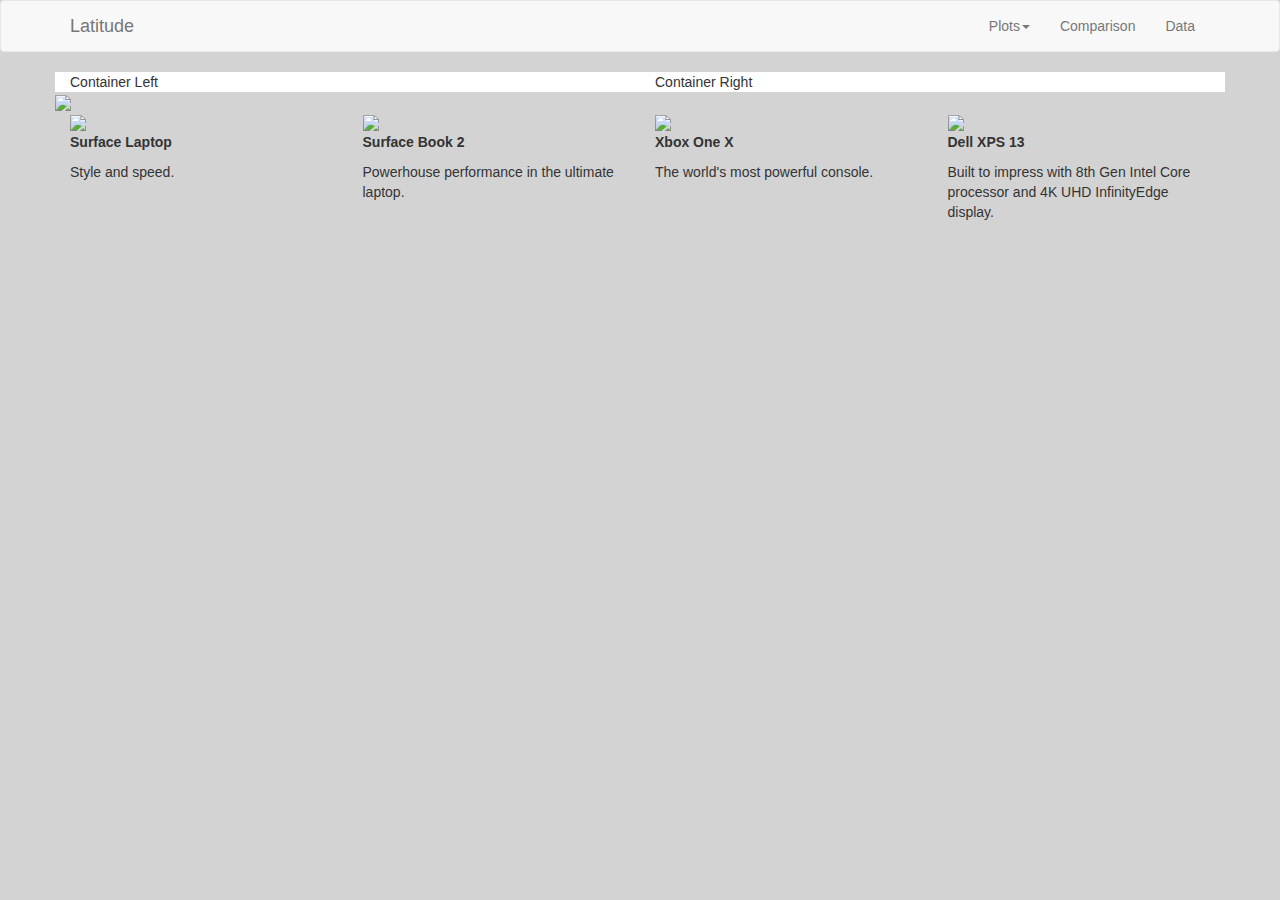
==== index.html @ 460f1e26 "Add files via upload" ====
<!DOCTYPE html>
<html lang="en-us">
<head>
	<title>
		Test Website
	</title>

	<link rel="stylesheet" href="https://maxcdn.bootstrapcdn.com/bootstrap/3.3.7/css/bootstrap.min.css">
  	<script src="https://ajax.googleapis.com/ajax/libs/jquery/3.3.1/jquery.min.js"></script>
  	<script src="https://maxcdn.bootstrapcdn.com/bootstrap/3.3.7/js/bootstrap.min.js"></script>

	<link rel="stylesheet" type="text/css" href="Style.css">
</head>

<body>

<style type="text/css">
   body { background: lightgray !important; } /* Adding !important forces the browser to overwrite the default style applied by Bootstrap */
</style>

<nav class="navbar navbar-default">
    <div class="container">
        <div class="navbar-header">
        <button type="button" class="navbar-toggle collapsed" data-toggle="collapse" data-target="#navbar" aria-expanded="false" aria-controls="navbar">
            <span class="sr-only">Toggle navigation</span>
            <span class="icon-bar"></span>
            <span class="icon-bar"></span>
            <span class="icon-bar"></span>
            </button>
            <a class="navbar-brand" href="https://campincarl619.github.io/">Latitude</a>
        </div>
        <div id="navbar" class="navbar-collapse collapse">
            <ul class="nav navbar-nav navbar-right">
              <li class="dropdown">
                <a href="#" class="dropdown-toggle" data-toggle="dropdown" role="button" aria-haspopup="true" aria-expanded="false">Plots<span class="caret"></span></a>
                <ul class="dropdown-menu">
                	<li><a href="#">Max Temperature</a></li>
                	<li><a href="#">Humidity</a></li>
                	<li><a href="#">Cloudiness</a></li>
                	<li><a href="#">Wind Speed</a></li>
                </ul>

              	<li><a href="#">Comparison</a></li>
              	<li><a href="#">Data</a></li>
            </ul>
        </li>
    </div><!--/.nav-collapse -->
</div><!--/.container-fluid -->
</nav>

<div class="container-fluid">
	<div class="container" style="background-color: White">
    	<div class="row">
        	<div class="col-lg-6">
            	Container Left
        	</div>
        	<div class="col-lg-6">
	            Container Right
    	    </div>
    	</div>
    </div>
</div>


<div class="container">
	<div class="row">
		<div class="col-xl-12">
			<a href="https://www.microsoft.com/en-us/store/d/surface-pro/8nkt9wttrbjk/LHL3?activetab=pivot%3aoverviewtab"><img src="https://c.s-microsoft.com/en-us/CMSImages/Surface_pro_Poster_image_V1.jpg?version=0faf2edc-86cc-e863-5d63-4e76149b4adb"></a>
		</div>
	</div>
</div>

<div class="container">
	<div class="row">
		<div class="col-lg-3">
			<a href="https://www.microsoft.com/en-us/surface/surface-laptop/p/90fc23dv6snz?cm_mmc=store&activetab=pivot:overviewtab"><img src="https://cdn.images.express.co.uk/img/dynamic/galleries/x701/240017.jpg" style="width: 100%"></a>
		</div>
		<div class="col-lg-3">
			<a href="https://www.microsoft.com/en-us/store/d/surface-book-2/8MCPZJJCC98C/JQGN"><img src="https://img-prod-cms-rt-microsoft-com.akamaized.net/cms/api/am/imageFileData/RE1FU5k?ver=e2c0&q=90&m=6&h=423&w=752&b=%23FFFFFFFF&f=jpg&o=f&aim=true" style="width: 100%"></a>
		</div>
		<div class="col-lg-3">
			<a href="https://www.microsoft.com/en-us/store/d/xbox-one-x-1tb-console/8NQ33JVV1S9V?WT.mc_id=XB1X_PO_092017"><img src="https://cdn0.vox-cdn.com/uploads/chorus_asset/file/8667595/xboxonex.jpg" style="width: 100%"></a>
		</div>
		<div class="col-lg-3">
			<a href="https://www.microsoft.com/en-us/store/d/Dell-XPS-13-9370-Laptop/8T4Q62PQSPHT?icid=PC_cat_hero1_CTA1_Dell-XPS-13_01042018"><img src="https://cdn.vox-cdn.com/uploads/chorus_asset/file/9672997/akrales_171103_2117_0059.jpg" style="width: 100%"></a>
		</div>

		<div class="col-lg-3">
			<p><strong>Surface Laptop</strong></p>
		</div>
		<div class="col-lg-3">
			<p><strong>Surface Book 2</strong></p>
		</div>
		<div class="col-lg-3">
			<p><strong>Xbox One X</strong></p>
		</div>
		<div class="col-lg-3">
			<p><strong>Dell XPS 13</strong></p>
		</div>

		<div class="col-lg-3">
			<p>Style and speed.</p>
		</div>
		<div class="col-lg-3">
			<p>Powerhouse performance in the ultimate laptop.</p>
		</div>
		<div class="col-lg-3">
			<p>The world's most powerful console.</p>
		</div>
		<div class="col-lg-3">
			<p>Built to impress with 8th Gen Intel Core processor and 4K UHD InfinityEdge display.</p>
		</div>
	</div>
</div>

</body>
</html>
---- Style.css ----
p.test{
	color: green;
	font-weight: bold;
	font-size: 20px;
}

.TextShadow{
	text-shadow: 2px 2px 2px grey;
}

.PictureShadow{
	box-shadow: 10px 10px 5px grey;
}

section{
	background-color: "green"
}

.bigheader{
	font-size: 80px;
}
.middleheader{
	font-size: 30px;
}
.smallheader{
	font-size: 10px;
}
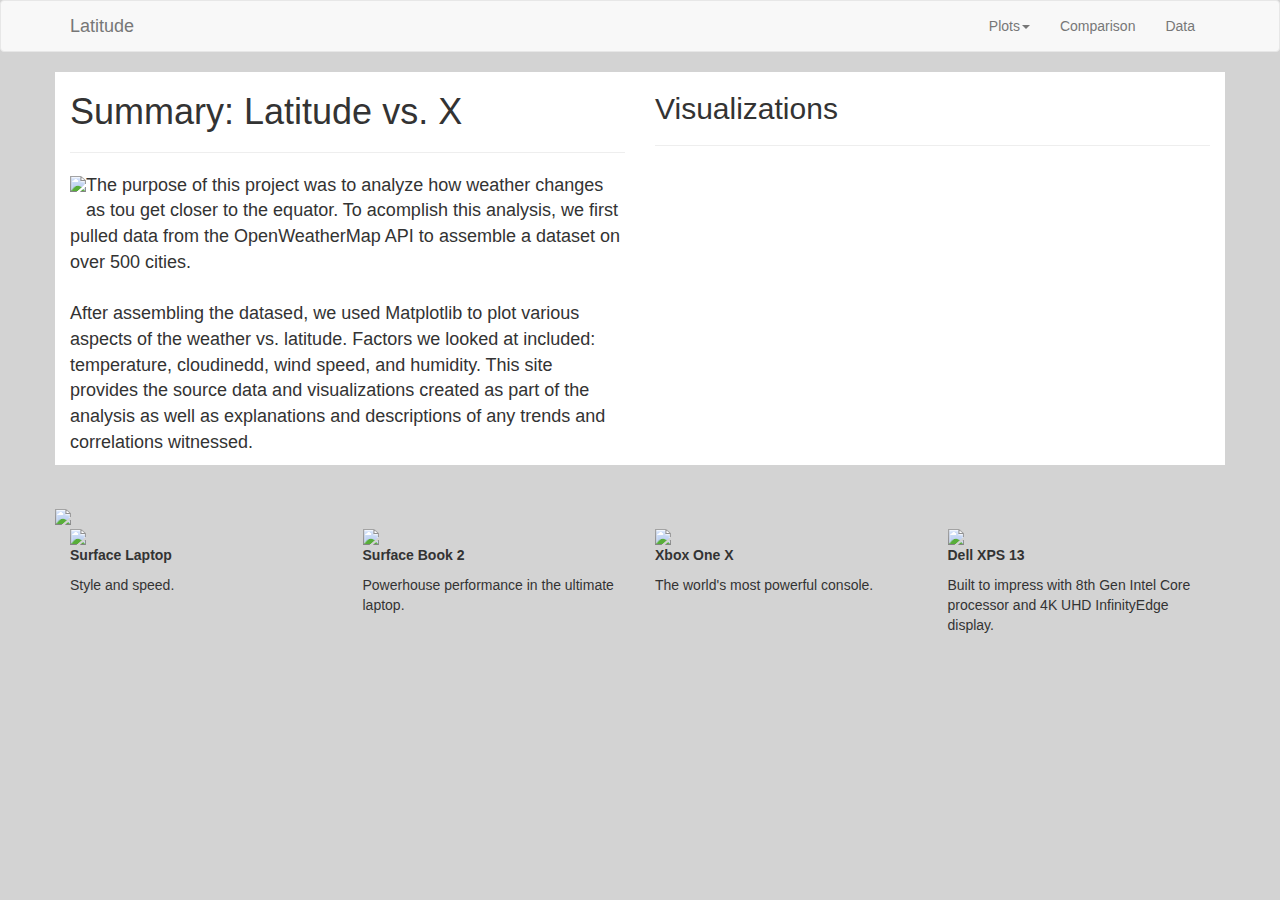
==== commit 304369ae: "Add files via upload" ====
--- a/index.html
+++ b/index.html
@@ -48,19 +48,32 @@
 </div><!--/.container-fluid -->
 </nav>
 
-<div class="container-fluid">
-	<div class="container" style="background-color: White">
-    	<div class="row">
-        	<div class="col-lg-6">
-            	Container Left
-        	</div>
-        	<div class="col-lg-6">
-	            Container Right
-    	    </div>
-    	</div>
-    </div>
-</div>
+<table style="width: 100%">
+	<div class="container-fluid">
+		<tr>
+			<div class="container" style="background-color: White">
+    			<div class="row justify-content-between">
+        			<div class="col-lg-6">
+            			<h1>Summary: Latitude vs. X</h1>
+            			<hr>
+            			<p style="float: left;""><img src="https://lh3.googleusercontent.com/[base64]w432-h288-no"></p>
+            			<p class="change">The purpose of this project was to analyze how weather changes as tou get closer to the equator. To acomplish this analysis, we first pulled data from the OpenWeatherMap API to assemble a dataset on over 500 cities.
+            			<br><br>
+            			After assembling the datased, we used Matplotlib to plot various aspects of the weather vs. latitude. Factors we looked at included: temperature, cloudinedd, wind speed, and humidity. This site provides the source data and visualizations created as part of the analysis as well as explanations and descriptions of any trends and correlations witnessed.</p>
+	        		</div>
+    	  			<div class="col-lg-6">
+		    	        <h2>Visualizations</h2>
+		    	        <hr>
+    		    	</div>
+    			</div>
+    		</div>
+    	</tr>
+	</div>
+</table>
 
+
+<br>
+<br>
 
 <div class="container">
 	<div class="row">
--- a/Style.css
+++ b/Style.css
@@ -1,9 +1,3 @@
-p.test{
-	color: green;
-	font-weight: bold;
-	font-size: 20px;
-}
-
 .TextShadow{
 	text-shadow: 2px 2px 2px grey;
 }
@@ -25,3 +19,10 @@
 .smallheader{
 	font-size: 10px;
 }
+p.change{
+	font-size: 18px;
+}
+
+a.color{
+
+}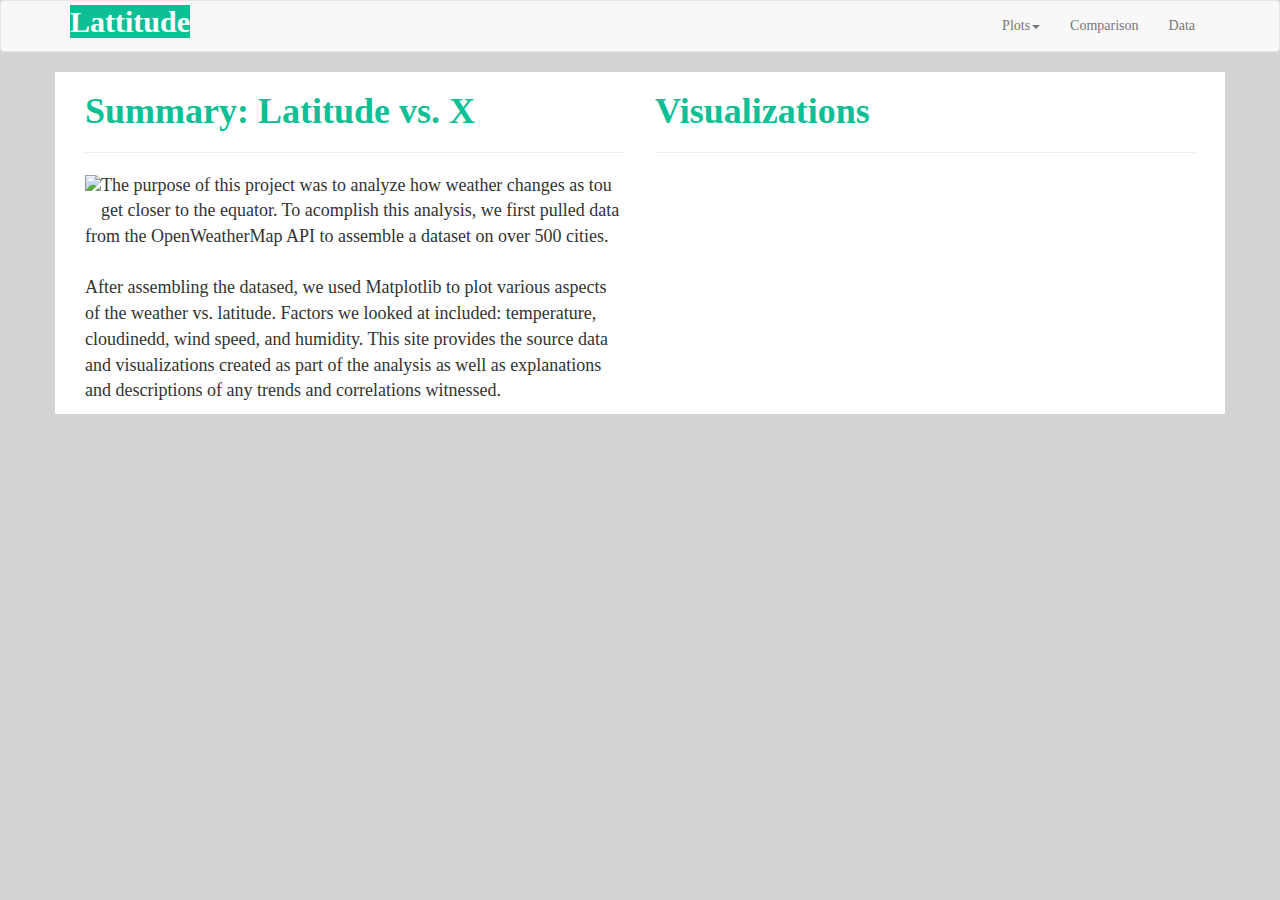
==== commit e4bc9424: "Add files via upload" ====
--- a/index.html
+++ b/index.html
@@ -15,8 +15,10 @@
 <body>
 
 <style type="text/css">
-   body { background: lightgray !important; } /* Adding !important forces the browser to overwrite the default style applied by Bootstrap */
+   body { background: lightgray !important; }
 </style>
+
+<font face="Times New Roman">
 
 <nav class="navbar navbar-default">
     <div class="container">
@@ -26,105 +28,44 @@
             <span class="icon-bar"></span>
             <span class="icon-bar"></span>
             <span class="icon-bar"></span>
-            </button>
-            <a class="navbar-brand" href="https://campincarl619.github.io/">Latitude</a>
+        </button>
+        	<a class="colorChange" class="navbar-brand" href="https://campincarl619.github.io/">Lattitude</a>
         </div>
         <div id="navbar" class="navbar-collapse collapse">
             <ul class="nav navbar-nav navbar-right">
               <li class="dropdown">
                 <a href="#" class="dropdown-toggle" data-toggle="dropdown" role="button" aria-haspopup="true" aria-expanded="false">Plots<span class="caret"></span></a>
-                <ul class="dropdown-menu">
-                	<li><a href="#">Max Temperature</a></li>
-                	<li><a href="#">Humidity</a></li>
-                	<li><a href="#">Cloudiness</a></li>
-                	<li><a href="#">Wind Speed</a></li>
-                </ul>
-
-              	<li><a href="#">Comparison</a></li>
-              	<li><a href="#">Data</a></li>
-            </ul>
-        </li>
-    </div><!--/.nav-collapse -->
-</div><!--/.container-fluid -->
+                	<ul class="dropdown-menu">
+                		<li><a href="#">Max Temperature</a></li>
+                		<li><a href="#">Humidity</a></li>
+                		<li><a href="#">Cloudiness</a></li>
+                		<li><a href="#">Wind Speed</a></li>
+                	</ul>
+              		<li><a href="#">Comparison</a></li>
+              		<li><a href="#">Data</a></li>
+            	</ul>
+        	</li>
+    	</div><!--/.nav-collapse -->
+	</div><!--/.container-fluid -->
 </nav>
 
-<table style="width: 100%">
-	<div class="container-fluid">
-		<tr>
-			<div class="container" style="background-color: White">
-    			<div class="row justify-content-between">
-        			<div class="col-lg-6">
-            			<h1>Summary: Latitude vs. X</h1>
-            			<hr>
-            			<p style="float: left;""><img src="https://lh3.googleusercontent.com/[base64]w432-h288-no"></p>
-            			<p class="change">The purpose of this project was to analyze how weather changes as tou get closer to the equator. To acomplish this analysis, we first pulled data from the OpenWeatherMap API to assemble a dataset on over 500 cities.
-            			<br><br>
-            			After assembling the datased, we used Matplotlib to plot various aspects of the weather vs. latitude. Factors we looked at included: temperature, cloudinedd, wind speed, and humidity. This site provides the source data and visualizations created as part of the analysis as well as explanations and descriptions of any trends and correlations witnessed.</p>
-	        		</div>
-    	  			<div class="col-lg-6">
-		    	        <h2>Visualizations</h2>
-		    	        <hr>
-    		    	</div>
-    			</div>
-    		</div>
-    	</tr>
-	</div>
-</table>
-
-
-<br>
-<br>
-
-<div class="container">
-	<div class="row">
-		<div class="col-xl-12">
-			<a href="https://www.microsoft.com/en-us/store/d/surface-pro/8nkt9wttrbjk/LHL3?activetab=pivot%3aoverviewtab"><img src="https://c.s-microsoft.com/en-us/CMSImages/Surface_pro_Poster_image_V1.jpg?version=0faf2edc-86cc-e863-5d63-4e76149b4adb"></a>
-		</div>
+<div class="container-fluid">
+	<div class="container" style="background-color: White">
+     	<div class="col-lg-6">
+          	<h1 class="headerText">Summary: Latitude vs. X</h1>
+            <hr>
+            <p style="float: left;""><img src="https://lh3.googleusercontent.com/[base64]w432-h288-no"></p>
+            <p class="change">The purpose of this project was to analyze how weather changes as tou get closer to the equator. To acomplish this analysis, we first pulled data from the OpenWeatherMap API to assemble a dataset on over 500 cities.
+            <br><br>
+            After assembling the datased, we used Matplotlib to plot various aspects of the weather vs. latitude. Factors we looked at included: temperature, cloudinedd, wind speed, and humidity. This site provides the source data and visualizations created as part of the analysis as well as explanations and descriptions of any trends and correlations witnessed.</p>
+	    </div>
+    	<div class="col-lg-6">
+			<h1 class="headerText">Visualizations</h1>
+			<hr>
+    	</div>
 	</div>
 </div>
 
-<div class="container">
-	<div class="row">
-		<div class="col-lg-3">
-			<a href="https://www.microsoft.com/en-us/surface/surface-laptop/p/90fc23dv6snz?cm_mmc=store&activetab=pivot:overviewtab"><img src="https://cdn.images.express.co.uk/img/dynamic/galleries/x701/240017.jpg" style="width: 100%"></a>
-		</div>
-		<div class="col-lg-3">
-			<a href="https://www.microsoft.com/en-us/store/d/surface-book-2/8MCPZJJCC98C/JQGN"><img src="https://img-prod-cms-rt-microsoft-com.akamaized.net/cms/api/am/imageFileData/RE1FU5k?ver=e2c0&q=90&m=6&h=423&w=752&b=%23FFFFFFFF&f=jpg&o=f&aim=true" style="width: 100%"></a>
-		</div>
-		<div class="col-lg-3">
-			<a href="https://www.microsoft.com/en-us/store/d/xbox-one-x-1tb-console/8NQ33JVV1S9V?WT.mc_id=XB1X_PO_092017"><img src="https://cdn0.vox-cdn.com/uploads/chorus_asset/file/8667595/xboxonex.jpg" style="width: 100%"></a>
-		</div>
-		<div class="col-lg-3">
-			<a href="https://www.microsoft.com/en-us/store/d/Dell-XPS-13-9370-Laptop/8T4Q62PQSPHT?icid=PC_cat_hero1_CTA1_Dell-XPS-13_01042018"><img src="https://cdn.vox-cdn.com/uploads/chorus_asset/file/9672997/akrales_171103_2117_0059.jpg" style="width: 100%"></a>
-		</div>
-
-		<div class="col-lg-3">
-			<p><strong>Surface Laptop</strong></p>
-		</div>
-		<div class="col-lg-3">
-			<p><strong>Surface Book 2</strong></p>
-		</div>
-		<div class="col-lg-3">
-			<p><strong>Xbox One X</strong></p>
-		</div>
-		<div class="col-lg-3">
-			<p><strong>Dell XPS 13</strong></p>
-		</div>
-
-		<div class="col-lg-3">
-			<p>Style and speed.</p>
-		</div>
-		<div class="col-lg-3">
-			<p>Powerhouse performance in the ultimate laptop.</p>
-		</div>
-		<div class="col-lg-3">
-			<p>The world's most powerful console.</p>
-		</div>
-		<div class="col-lg-3">
-			<p>Built to impress with 8th Gen Intel Core processor and 4K UHD InfinityEdge display.</p>
-		</div>
-	</div>
-</div>
-
+</font>
 </body>
 </html>--- a/Style.css
+++ b/Style.css
@@ -6,23 +6,25 @@
 	box-shadow: 10px 10px 5px grey;
 }
 
+.navBarColor{
+	background-color: rgb(13,191,149);
+}
+
 section{
 	background-color: "green"
-}
-
-.bigheader{
-	font-size: 80px;
-}
-.middleheader{
-	font-size: 30px;
-}
-.smallheader{
-	font-size: 10px;
 }
 p.change{
 	font-size: 18px;
 }
 
-a.color{
+.headerText{
+	color: rgb(13,191,149);
+	font-weight: bold;
+}
 
+a.colorChange{
+	background-color: rgb(13,191,149);
+	color: white;
+	font-size: 30px;
+	font-weight: bold;
 }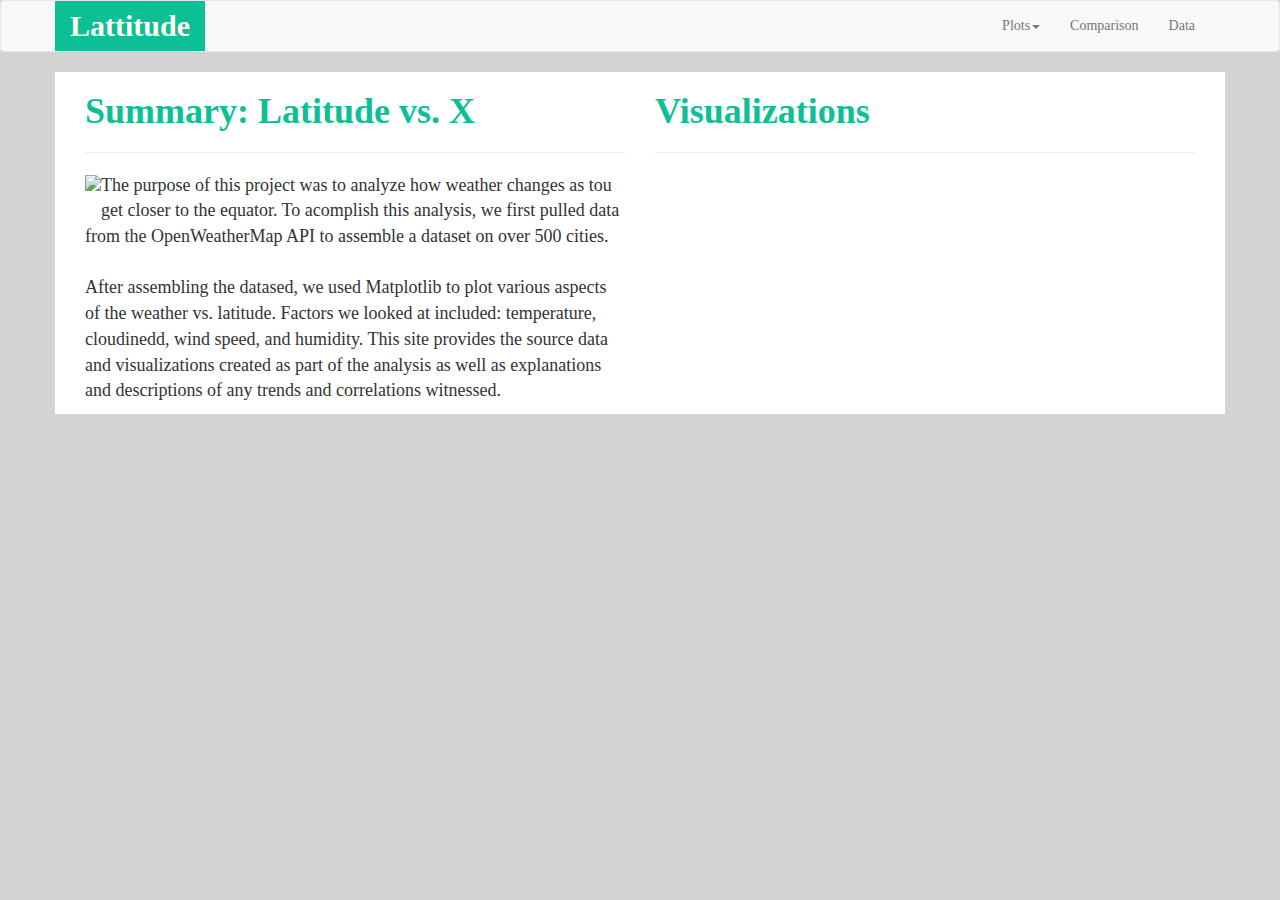
==== commit 78e3f3ed: "Add files via upload" ====
--- a/index.html
+++ b/index.html
@@ -29,7 +29,7 @@
             <span class="icon-bar"></span>
             <span class="icon-bar"></span>
         </button>
-        	<a class="colorChange" class="navbar-brand" href="https://campincarl619.github.io/">Lattitude</a>
+        	<a class="navbar-brand" href="https://campincarl619.github.io/">Lattitude</a>
         </div>
         <div id="navbar" class="navbar-collapse collapse">
             <ul class="nav navbar-nav navbar-right">
--- a/Style.css
+++ b/Style.css
@@ -23,8 +23,12 @@
 }
 
 a.colorChange{
-	background-color: rgb(13,191,149);
-	color: white;
+	color: rgb(0,0,0);
+}
+
+.navbar-default .navbar-brand {
+	color:#fffaf0;
+	background-color: rgb(12,191,149); 
 	font-size: 30px;
 	font-weight: bold;
 }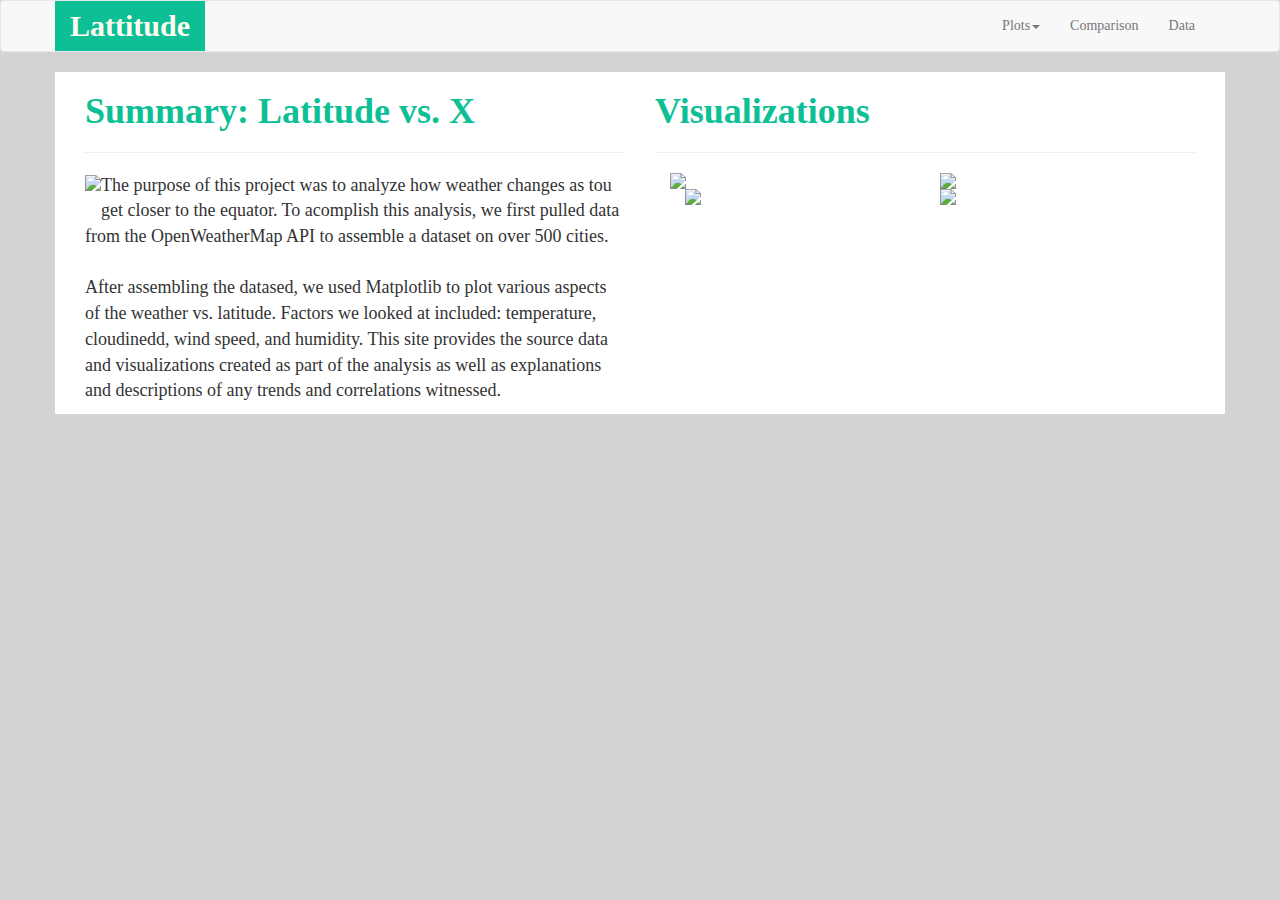
==== commit d969189b: "Add files via upload" ====
--- a/index.html
+++ b/index.html
@@ -62,6 +62,20 @@
     	<div class="col-lg-6">
 			<h1 class="headerText">Visualizations</h1>
 			<hr>
+			<div class="container-fluid">
+				<div class="col-md-6" style="padding-left: 0px;  padding-right: 0px;">
+					<img style="size: 25%" src="https://lh3.googleusercontent.com/[base64]w432-h288-no" class="img-responsive">
+				</div>
+				<div class="col-sm-6">
+					<img style="size: 25%" src="https://lh3.googleusercontent.com/[base64]w432-h288-no" class="img-responsive">
+				</div>
+				<div class="col-sm-6">
+					<img style="size: 25%" src="https://lh3.googleusercontent.com/[base64]w432-h288-no" class="img-responsive">
+				</div>
+				<div class="col-sm-6">
+					<img style="size: 25%" src="https://lh3.googleusercontent.com/[base64]w432-h288-no" class="img-responsive">
+				</div>
+			</div>
     	</div>
 	</div>
 </div>
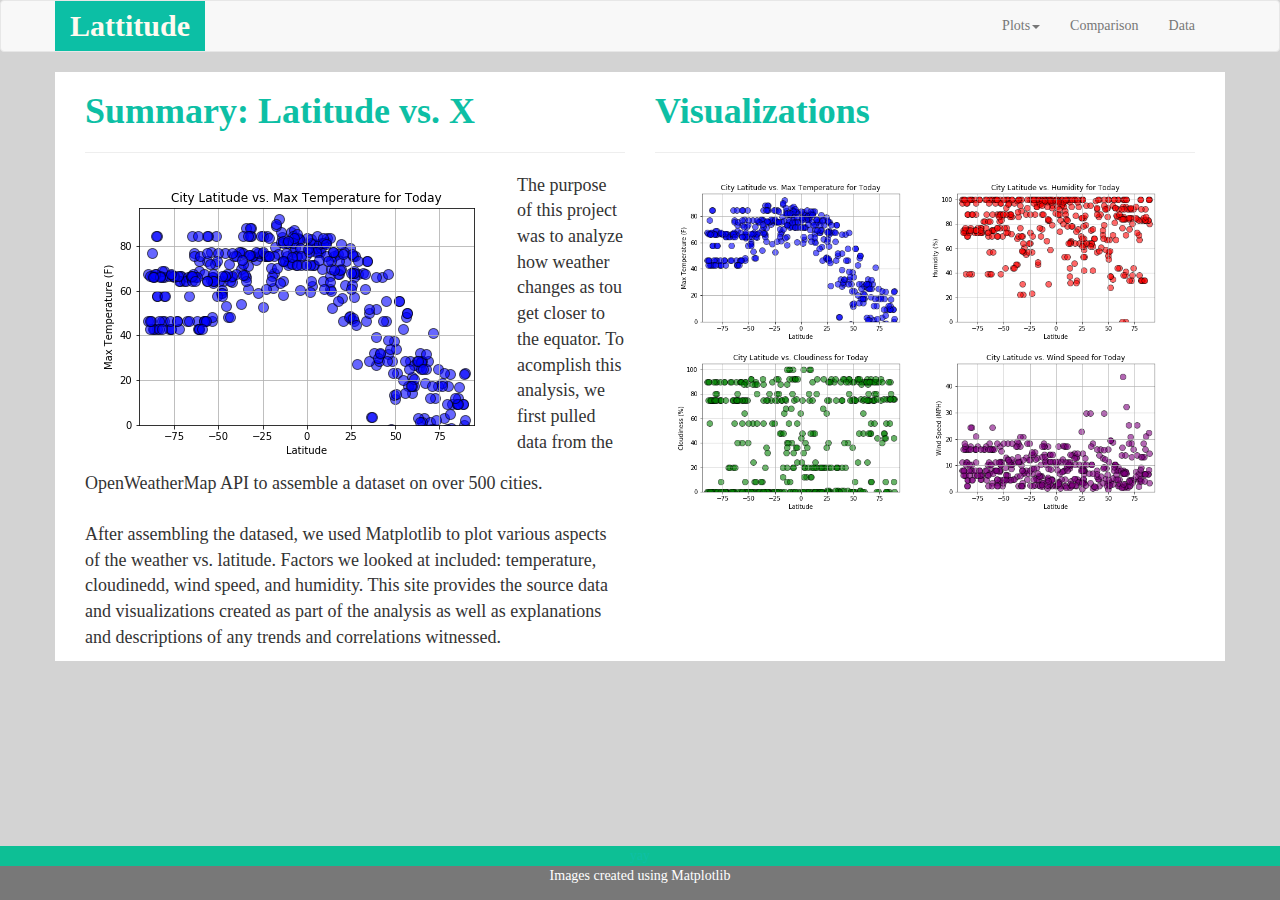
==== commit 94bbc7da: "Add files via upload" ====
--- a/index.html
+++ b/index.html
@@ -1,13 +1,11 @@
 <!DOCTYPE html>
 <html lang="en-us">
 <head>
-	<title>
-		Test Website
-	</title>
-
-	<link rel="stylesheet" href="https://maxcdn.bootstrapcdn.com/bootstrap/3.3.7/css/bootstrap.min.css">
-  	<script src="https://ajax.googleapis.com/ajax/libs/jquery/3.3.1/jquery.min.js"></script>
-  	<script src="https://maxcdn.bootstrapcdn.com/bootstrap/3.3.7/js/bootstrap.min.js"></script>
+	<title>Test Website</title>
+                            
+  <link rel="stylesheet" href="https://maxcdn.bootstrapcdn.com/bootstrap/3.3.7/css/bootstrap.min.css">
+  <script src="https://ajax.googleapis.com/ajax/libs/jquery/3.3.1/jquery.min.js"></script>
+  <script src="https://maxcdn.bootstrapcdn.com/bootstrap/3.3.7/js/bootstrap.min.js"></script>
 
 	<link rel="stylesheet" type="text/css" href="Style.css">
 </head>
@@ -29,24 +27,24 @@
             <span class="icon-bar"></span>
             <span class="icon-bar"></span>
         </button>
-        	<a class="navbar-brand" href="https://campincarl619.github.io/">Lattitude</a>
+        	<a class="navbar-brand" href="index.html">Lattitude</a>
         </div>
         <div id="navbar" class="navbar-collapse collapse">
             <ul class="nav navbar-nav navbar-right">
               <li class="dropdown">
                 <a href="#" class="dropdown-toggle" data-toggle="dropdown" role="button" aria-haspopup="true" aria-expanded="false">Plots<span class="caret"></span></a>
                 	<ul class="dropdown-menu">
-                		<li><a href="#">Max Temperature</a></li>
-                		<li><a href="#">Humidity</a></li>
-                		<li><a href="#">Cloudiness</a></li>
-                		<li><a href="#">Wind Speed</a></li>
+                		<li><a href="Max Temperature.html">Max Temperature</a></li>
+                		<li><a href="Humidity.html">Humidity</a></li>
+                		<li><a href="Cloudiness.html">Cloudiness</a></li>
+                		<li><a href="Wind Speed.html">Wind Speed</a></li>
                 	</ul>
-              		<li><a href="#">Comparison</a></li>
-              		<li><a href="#">Data</a></li>
+              		<li><a href="Comparison.html">Comparison</a></li>
+              		<li><a href="Data.html">Data</a></li>
             	</ul>
         	</li>
-    	</div><!--/.nav-collapse -->
-	</div><!--/.container-fluid -->
+    	</div>
+	</div>
 </nav>
 
 <div class="container-fluid">
@@ -54,7 +52,7 @@
      	<div class="col-lg-6">
           	<h1 class="headerText">Summary: Latitude vs. X</h1>
             <hr>
-            <p style="float: left;""><img src="https://lh3.googleusercontent.com/[base64]w432-h288-no"></p>
+            <p style="float: left;""><img src="Pictures\Temp Vs Lat.png"></p>
             <p class="change">The purpose of this project was to analyze how weather changes as tou get closer to the equator. To acomplish this analysis, we first pulled data from the OpenWeatherMap API to assemble a dataset on over 500 cities.
             <br><br>
             After assembling the datased, we used Matplotlib to plot various aspects of the weather vs. latitude. Factors we looked at included: temperature, cloudinedd, wind speed, and humidity. This site provides the source data and visualizations created as part of the analysis as well as explanations and descriptions of any trends and correlations witnessed.</p>
@@ -62,24 +60,34 @@
     	<div class="col-lg-6">
 			<h1 class="headerText">Visualizations</h1>
 			<hr>
-			<div class="container-fluid">
+		  <div class="container-fluid">
+			  <div class="col-md-6" style="padding-left: 0px;  padding-right: 0px;">
+				  <a href="Max Temperature.html"><img src="Pictures\Temp Vs Lat.png" class="img-responsive"></a>
+				</div>
 				<div class="col-md-6" style="padding-left: 0px;  padding-right: 0px;">
-					<img style="size: 25%" src="https://lh3.googleusercontent.com/[base64]w432-h288-no" class="img-responsive">
+					<a href="Humidity.html"><img src="Pictures\Hum Vs Lat.png" class="img-responsive"></a>
 				</div>
-				<div class="col-sm-6">
-					<img style="size: 25%" src="https://lh3.googleusercontent.com/[base64]w432-h288-no" class="img-responsive">
+				<div class="col-md-6" style="padding-left: 0px;  padding-right: 0px;">
+					<a href="Cloudiness.html"><img src="Pictures\Cloud Vs Lat.png" class="img-responsive"></a>
 				</div>
-				<div class="col-sm-6">
-					<img style="size: 25%" src="https://lh3.googleusercontent.com/[base64]w432-h288-no" class="img-responsive">
-				</div>
-				<div class="col-sm-6">
-					<img style="size: 25%" src="https://lh3.googleusercontent.com/[base64]w432-h288-no" class="img-responsive">
+				<div class="col-md-6" style="padding-left: 0px;  padding-right: 0px;">
+					<a href="Wind Speed.html"><img src="Pictures\Wind Vs Lat.png" class="img-responsive"></a>
 				</div>
 			</div>
     	</div>
 	</div>
 </div>
 
+<div class="footer">
+  <div class="container-fluid" style="background-color: rgb(13,191,149);">
+    <div class="row">
+      <div class="col-sm-12" style="color: rgb(13,191,165);"  style="font-size: 8px">yay</div>
+    </div>
+  </div>
+  <p>Images created using Matplotlib</p>
+</div>
+
+
 </font>
 </body>
 </html>--- a/Style.css
+++ b/Style.css
@@ -1,34 +1,36 @@
-.TextShadow{
-	text-shadow: 2px 2px 2px grey;
+.navBarColor{
+	background-color: rgb(13,191,165);
 }
 
-.PictureShadow{
-	box-shadow: 10px 10px 5px grey;
-}
-
-.navBarColor{
-	background-color: rgb(13,191,149);
-}
-
-section{
-	background-color: "green"
-}
 p.change{
 	font-size: 18px;
 }
 
 .headerText{
-	color: rgb(13,191,149);
+	color: rgb(13,191,165);
+	font-weight: bold;
+}
+ 	
+.navbar-default .navbar-brand {
+	color:#fffaf0;
+	background-color: rgb(12,191,165); 
+	font-size: 30px;
 	font-weight: bold;
 }
 
-a.colorChange{
-	color: rgb(0,0,0);
+.footer {
+    position: fixed;
+    left: 0;
+    bottom: 0;
+    width: 100%;
+    height: 6%;
+    background-color: rgb(120,120,120);
+    color: white;
+    text-align: center;
 }
 
-.navbar-default .navbar-brand {
-	color:#fffaf0;
-	background-color: rgb(12,191,149); 
-	font-size: 30px;
-	font-weight: bold;
+.centered{
+	text-align: right;
+ 	margin: 0 auto;
+  	width: 80%;
 }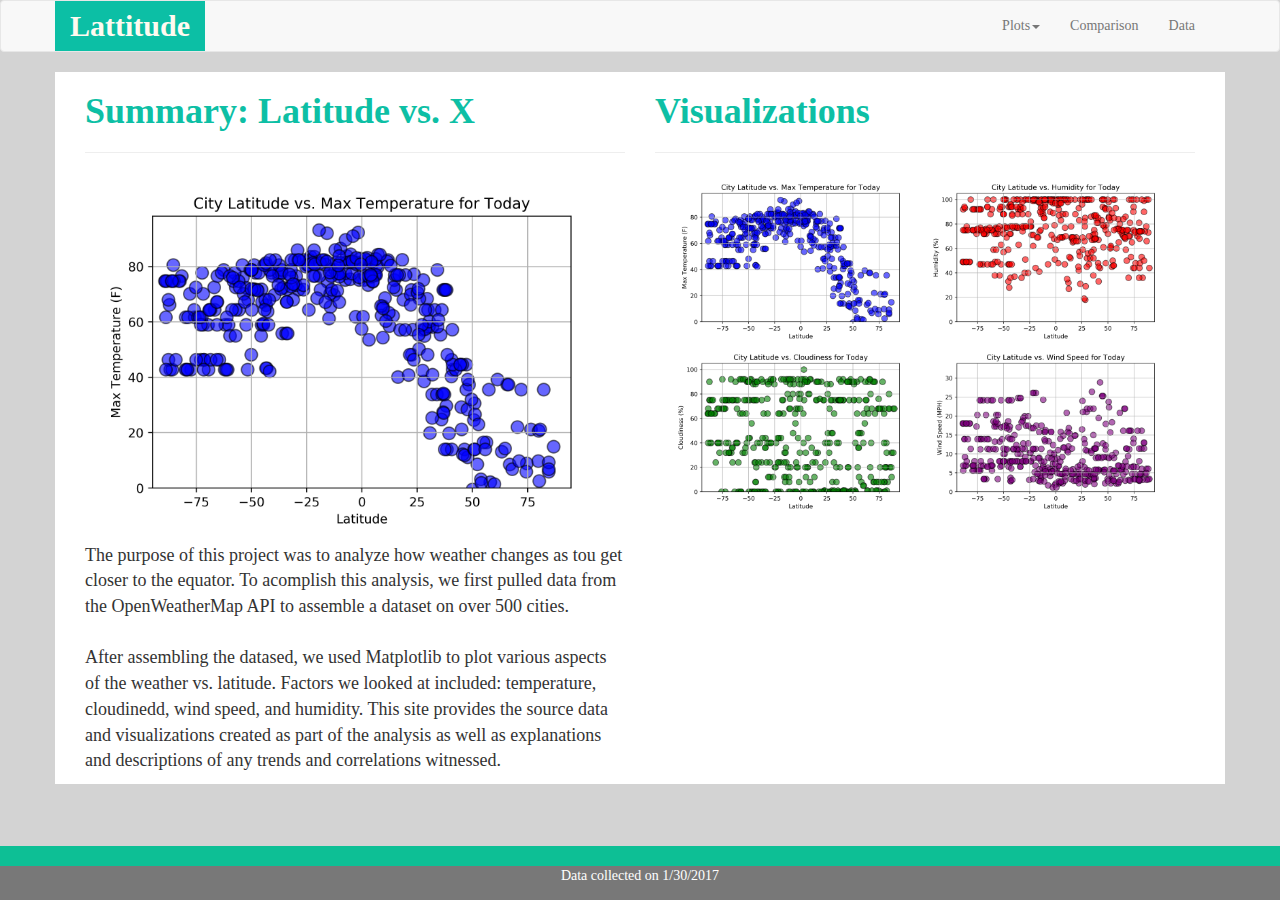
==== commit 07634dc7: "Add files via upload" ====
--- a/index.html
+++ b/index.html
@@ -22,29 +22,28 @@
     <div class="container">
         <div class="navbar-header">
         <button type="button" class="navbar-toggle collapsed" data-toggle="collapse" data-target="#navbar" aria-expanded="false" aria-controls="navbar">
-            <span class="sr-only">Toggle navigation</span>
             <span class="icon-bar"></span>
             <span class="icon-bar"></span>
             <span class="icon-bar"></span>
         </button>
-        	<a class="navbar-brand" href="index.html">Lattitude</a>
+          <a class="navbar-brand" href="index.html">Lattitude</a>
         </div>
-        <div id="navbar" class="navbar-collapse collapse">
+        <div class="navbar-collapse collapse" id="collapsingNavbarLg">
             <ul class="nav navbar-nav navbar-right">
               <li class="dropdown">
                 <a href="#" class="dropdown-toggle" data-toggle="dropdown" role="button" aria-haspopup="true" aria-expanded="false">Plots<span class="caret"></span></a>
-                	<ul class="dropdown-menu">
-                		<li><a href="Max Temperature.html">Max Temperature</a></li>
-                		<li><a href="Humidity.html">Humidity</a></li>
-                		<li><a href="Cloudiness.html">Cloudiness</a></li>
-                		<li><a href="Wind Speed.html">Wind Speed</a></li>
-                	</ul>
-              		<li><a href="Comparison.html">Comparison</a></li>
-              		<li><a href="Data.html">Data</a></li>
-            	</ul>
-        	</li>
-    	</div>
-	</div>
+                  <ul class="dropdown-menu">
+                    <li><a href="Max Temperature.html">Max Temperature</a></li>
+                    <li><a href="Humidity.html">Humidity</a></li>
+                    <li><a href="Cloudiness.html">Cloudiness</a></li>
+                    <li><a href="Wind Speed.html">Wind Speed</a></li>
+                  </ul>
+                  <li><a href="Comparison.html">Comparison</a></li>
+                  <li><a href="Data.html">Data</a></li>
+              </ul>
+          </li>
+      </div>
+  </div>
 </nav>
 
 <div class="container-fluid">
@@ -52,7 +51,7 @@
      	<div class="col-lg-6">
           	<h1 class="headerText">Summary: Latitude vs. X</h1>
             <hr>
-            <p style="float: left;""><img src="Pictures\Temp Vs Lat.png"></p>
+            <p style="float: left;"><img style="width: 100%" src="Pictures\Temp Vs Lat.png"></p>
             <p class="change">The purpose of this project was to analyze how weather changes as tou get closer to the equator. To acomplish this analysis, we first pulled data from the OpenWeatherMap API to assemble a dataset on over 500 cities.
             <br><br>
             After assembling the datased, we used Matplotlib to plot various aspects of the weather vs. latitude. Factors we looked at included: temperature, cloudinedd, wind speed, and humidity. This site provides the source data and visualizations created as part of the analysis as well as explanations and descriptions of any trends and correlations witnessed.</p>
@@ -62,16 +61,16 @@
 			<hr>
 		  <div class="container-fluid">
 			  <div class="col-md-6" style="padding-left: 0px;  padding-right: 0px;">
-				  <a href="Max Temperature.html"><img src="Pictures\Temp Vs Lat.png" class="img-responsive"></a>
+				  <a href="Max Temperature.html"><img class="center-block" style="width: 100%" src="Pictures\Temp Vs Lat.png" class="img-responsive"></a>
 				</div>
 				<div class="col-md-6" style="padding-left: 0px;  padding-right: 0px;">
-					<a href="Humidity.html"><img src="Pictures\Hum Vs Lat.png" class="img-responsive"></a>
+					<a href="Humidity.html"><img class="center-block" style="width: 100%" src="Pictures\Hum Vs Lat.png" class="img-responsive"></a>
 				</div>
 				<div class="col-md-6" style="padding-left: 0px;  padding-right: 0px;">
-					<a href="Cloudiness.html"><img src="Pictures\Cloud Vs Lat.png" class="img-responsive"></a>
+					<a href="Cloudiness.html"><img class="center-block" style="width: 100%" src="Pictures\Cloud Vs Lat.png" class="img-responsive"></a>
 				</div>
 				<div class="col-md-6" style="padding-left: 0px;  padding-right: 0px;">
-					<a href="Wind Speed.html"><img src="Pictures\Wind Vs Lat.png" class="img-responsive"></a>
+					<a href="Wind Speed.html"><img class="center-block" style="width: 100%" src="Pictures\Wind Vs Lat.png" class="img-responsive"></a>
 				</div>
 			</div>
     	</div>
@@ -81,10 +80,10 @@
 <div class="footer">
   <div class="container-fluid" style="background-color: rgb(13,191,149);">
     <div class="row">
-      <div class="col-sm-12" style="color: rgb(13,191,165);"  style="font-size: 8px">yay</div>
+      <div class="col-sm-12" style="color: rgb(13,191,149);"  style="font-size: 8px">yay</div>
     </div>
   </div>
-  <p>Images created using Matplotlib</p>
+  <p>Data collected on 1/30/2017</p>
 </div>
 
 
--- a/Style.css
+++ b/Style.css
@@ -29,8 +29,7 @@
     text-align: center;
 }
 
-.centered{
-	text-align: right;
+h3.centered{
+	text-align: center;
  	margin: 0 auto;
-  	width: 80%;
 }